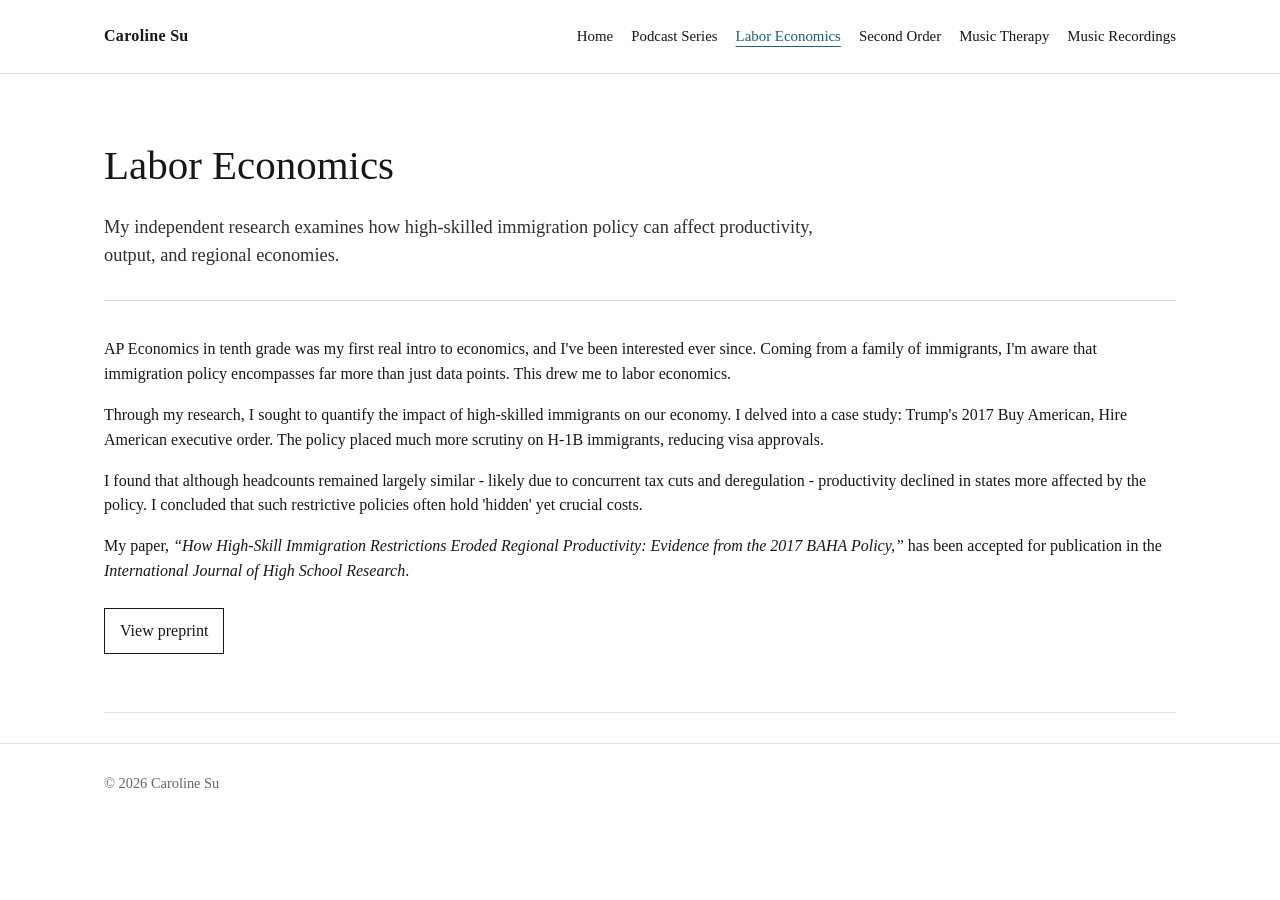
==== labor-economics.html @ 4881d96d "Add files via upload" ====
<!doctype html>
<html lang="en">
<head>
  <meta charset="utf-8">
  <meta name="viewport" content="width=device-width, initial-scale=1">
  <meta name="description" content="Caroline Su — research, journalism, and music.">
  <title>Labor Economics | Caroline Su</title>
  <link rel="stylesheet" href="styles.css">
</head>
<body>
<header class="site-header">
  <nav class="nav" aria-label="Main navigation">
    <a class="brand" href="index.html">Caroline Su</a>
    <button class="nav-toggle" aria-expanded="false" aria-controls="nav-links">Menu</button>
    <ul class="nav-links" id="nav-links">
      <li><a href="index.html">Home</a></li>
      <li><a href="podcast.html">Podcast Series</a></li>
      <li><a href="labor-economics.html" aria-current="page">Labor Economics</a></li>
      <li><a href="second-order.html">Second Order</a></li>
      <li><a href="music-therapy.html">Music Therapy</a></li>
      <li><a href="recordings.html">Music Recordings</a></li>
    </ul>
  </nav>
</header>

<main>

<section class="hero"></div><h1>Labor Economics</h1><p class="lede">My independent research examines how high-skilled immigration policy can affect productivity, output, and regional economies.</p></section>
<section class="section">
<p>AP Economics in tenth grade was my first real intro to economics, and I've been interested ever since. Coming from a family of immigrants, I'm aware that immigration policy encompasses far more than just data points. This drew me to labor economics.</p>
<p>Through my research, I sought to quantify the impact of high-skilled immigrants on our economy. I delved into a case study: Trump's 2017 Buy American, Hire American executive order. The policy placed much more scrutiny on H-1B immigrants, reducing visa approvals.</p>
<p>I found that although headcounts remained largely similar - likely due to concurrent tax cuts and deregulation - productivity declined in states more affected by the policy. I concluded that such restrictive policies often hold 'hidden' yet crucial costs.</p>
<p>My paper, <em>“How High-Skill Immigration Restrictions Eroded Regional Productivity: Evidence from the 2017 BAHA Policy,”</em> has been accepted for publication in the <em>International Journal of High School Research</em>.</p>
<a class="button" href="https://doi.org/10.2139/ssrn.6649558" target="_blank" rel="noopener">View preprint</a>
</section>
</main>
<footer><div class="footer-inner">© <span id="year"></span> Caroline Su</div></footer>
<script src="script.js"></script>
<script>document.getElementById('year').textContent = new Date().getFullYear();</script>
</body>
</html>
---- styles.css ----
:root {
  --ink: #171717;
  --muted: #666;
  --line: #dedede;
  --paper: #fff;
  --soft: #f6f6f3;
  --accent: #1f5f78;
  --max: 1120px;
}

* { box-sizing: border-box; }
html { scroll-behavior: smooth; }
body {
  margin: 0;
  color: var(--ink);
  background: var(--paper);
  font-family: Georgia, "Times New Roman", serif;
  line-height: 1.55;
}
a { color: var(--accent); }
img, video, iframe { max-width: 100%; display: block; }

.site-header {
  position: sticky;
  top: 0;
  z-index: 10;
  background: rgba(255,255,255,.96);
  border-bottom: 1px solid var(--line);
}
.nav {
  max-width: var(--max);
  margin: 0 auto;
  padding: 24px 24px;
  display: flex;
  align-items: center;
  justify-content: space-between;
  gap: 24px;
}
.brand {
  color: var(--ink);
  text-decoration: none;
  font-weight: 700;
  letter-spacing: .02em;
}
.nav-toggle {
  display: none;
  background: none;
  border: 1px solid var(--line);
  padding: 8px 10px;
  font: inherit;
}
.nav-links {
  display: flex;
  flex-wrap: wrap;
  gap: 18px;
  list-style: none;
  padding: 0;
  margin: 0;
}
.nav-links a {
  color: var(--ink);
  text-decoration: none;
  font-size: .93rem;
}
.nav-links a:hover,
.nav-links a[aria-current="page"] { color: var(--accent); text-decoration: underline; text-underline-offset: 5px; }

main { max-width: var(--max); margin: 0 auto; padding: 8px 24px 30px; }
.hero { padding: 48px 0 12px; border-bottom: 1px solid var(--line); }
.eyebrow { text-transform: uppercase; letter-spacing: .12em; font-size: .75rem; color: var(--muted); }
h1, h2, h3 { line-height: 1.15; }
h1 { font-size: clamp(1.8rem, 3.2vw, 3.2rem); margin: 12px 0 24px; font-weight: 500; max-width: 900px; }
h2 { font-size: clamp(1.3rem, 2.4vw, 2rem); margin: 0 0 18px; }
h3 { margin: 0 0 10px; }
.lede { font-size: 1.15rem; max-width: 760px; color: #303030; }
.section { padding: 20px 0 58px; border-bottom: 1px solid var(--line); }
.grid { display: grid; gap: 24px; }
.grid-2 { grid-template-columns: repeat(2, minmax(0,1fr)); }
.grid-3 { grid-template-columns: repeat(3, minmax(0,1fr)); }
.card {
  border: 1px solid var(--line);
  background: var(--paper);
  padding: 26px;
  min-height: 100%;
}
.card:hover { box-shadow: 0 8px 24px rgba(0,0,0,.07); transform: translateY(-2px); transition: .2s ease; }
.card a.stretched { color: inherit; text-decoration: none; }
.card p { color: #454545; }
.meta { color: var(--muted); font-size: .85rem; text-transform: uppercase; letter-spacing: .08em; }
.button {
  display: inline-block;
  border: 1px solid var(--ink);
  color: var(--ink);
  text-decoration: none;
  padding: 10px 15px;
  margin-top: 8px;
}
.button:hover { background: var(--ink); color: white; }
.media-placeholder {
  aspect-ratio: 16/9;
  display: grid;
  place-items: center;
  text-align: center;
  background: var(--soft);
  border: 1px dashed #aaa;
  color: var(--muted);
  padding: 20px;
  margin: 18px 0;
}
.two-column { display: grid; grid-template-columns: 2fr 1fr; gap: 48px; }
.filters { position: sticky; top: 95px; align-self: start; border: 1px solid var(--line); padding: 20px; }
.filters label { display: block; margin: 8px 0; }
.post-list { display: grid; gap: 20px; }
.post { border-top: 1px solid var(--line); padding-top: 22px; }
.recording-thumb { aspect-ratio: 16/10; background: var(--soft); display: grid; place-items: center; border: 1px solid var(--line); color: var(--muted); margin-bottom: 12px; }
footer { border-top: 1px solid var(--line); }
.footer-inner { max-width: var(--max); margin: 0 auto; padding: 28px 24px; color: var(--muted); font-size: .9rem; }

@media (max-width: 850px) {
  .nav { align-items: flex-start; }
  .nav-toggle { display: block; }
  .nav-links { display: none; width: 100%; padding-top: 16px; }
  .nav-links.open { display: grid; }
  .grid-2, .grid-3, .two-column { grid-template-columns: 1fr; }
  .filters { position: static; }
}

/* Make podcast episode blocks smaller */
.post-list .card {
  padding: 14px;
  gap: 14px;
}

.post-list .card h2 {
  font-size: 1.5rem;
  margin-bottom: 8px;
}

.post-list .card p {
  margin: 6px 0;
}

.post-list .media-placeholder {
  min-height: 120px;
  aspect-ratio: auto;
  margin: 0;
  padding: 10px;
}

.post-list {
  gap: 12px;
}
.post-list iframe {
  width: 80%;
  height: 200px;
  border: 0;
}
.post-list .media-placeholder,
.post-list .media-placeholder iframe {
  border: none;
}

.project-subsection {
  margin-top: 16px;
  padding-top: 12px;
  border-top: 1px solid var(--line);
}

.project-subsection h4 {
  font-size: 1.05rem;
  margin: 4px 0 8px;
}

.project-subsection p {
  margin: 0;
}
@media (max-width: 700px) {
  .research-columns {
    grid-template-columns: 1fr;
  }
}
.research-columns {
  display: grid;
  grid-template-columns: 1fr 1fr;
  gap: 22px;
  align-items: stretch;
}

.research-column {
  display: flex;
  flex-direction: column;
  gap: 18px;
}

.research-columns .card {
  padding: 20px 24px;
  min-height: 0;
  height: auto;
}

.research-column:first-child .card {
  flex: 1;
}

.research-columns .card h3 {
  margin: 3px 0 10px;
}

.research-columns .card p {
  margin: 0;
}

/* Tighten spacing between research projects and homepage links */
.research-section {
  padding-bottom: 30px !important;
}

.home-links-section {
  padding-top: 30px !important;
}
.podcast-list .meta {
  display: none;
}

.podcast-list .card p {
  font-size: 1.1rem;
}
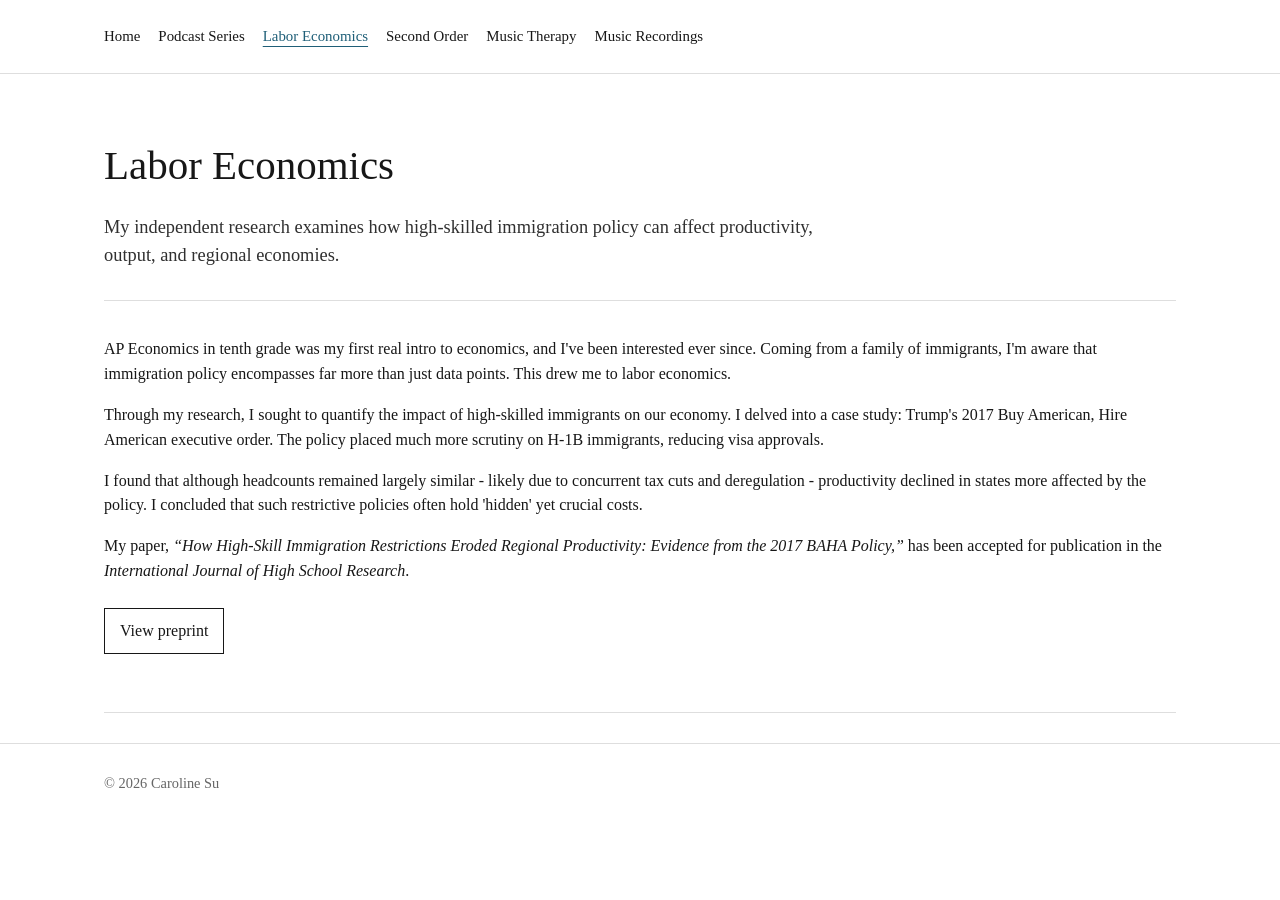
==== commit 26b674dc: "Add files via upload" ====
--- a/labor-economics.html
+++ b/labor-economics.html
@@ -10,7 +10,6 @@
 <body>
 <header class="site-header">
   <nav class="nav" aria-label="Main navigation">
-    <a class="brand" href="index.html">Caroline Su</a>
     <button class="nav-toggle" aria-expanded="false" aria-controls="nav-links">Menu</button>
     <ul class="nav-links" id="nav-links">
       <li><a href="index.html">Home</a></li>
--- a/styles.css
+++ b/styles.css
@@ -224,4 +224,22 @@
 
 .podcast-list .card p {
   font-size: 1.1rem;
+}
+.research-columns .card {
+  border: none;
+  padding: 0;
+  background: transparent;
+  box-shadow: none;
+}
+.research-columns .card:hover {
+  box-shadow: none;
+  transform: none;
+}
+.podcast-list .card:hover {
+  box-shadow: none;
+  transform: none;
+}
+.home-links-section .card:hover {
+  box-shadow: none;
+  transform: none;
 }
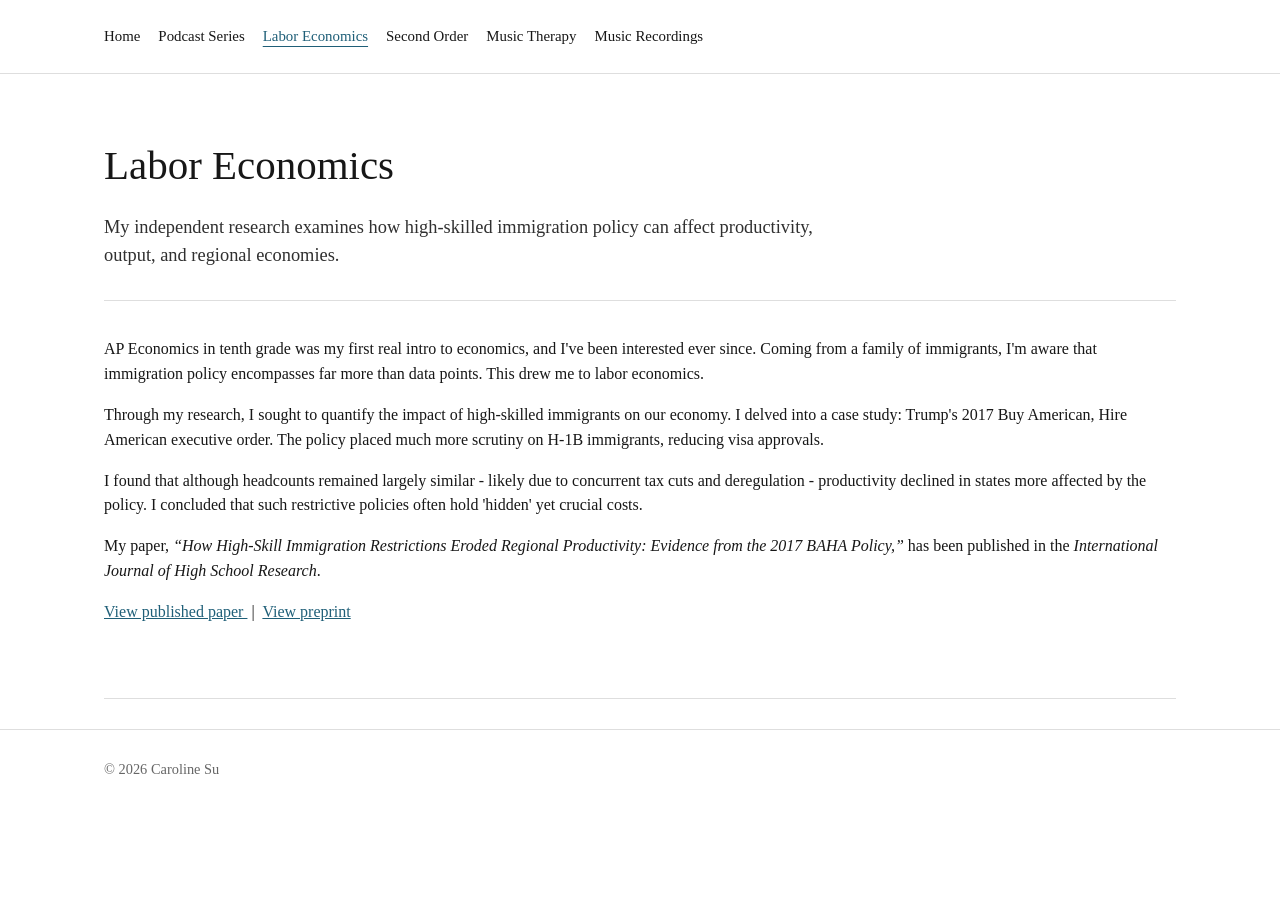
==== commit 4266502b: "Add files via upload" ====
--- a/labor-economics.html
+++ b/labor-economics.html
@@ -26,11 +26,27 @@
 
 <section class="hero"></div><h1>Labor Economics</h1><p class="lede">My independent research examines how high-skilled immigration policy can affect productivity, output, and regional economies.</p></section>
 <section class="section">
-<p>AP Economics in tenth grade was my first real intro to economics, and I've been interested ever since. Coming from a family of immigrants, I'm aware that immigration policy encompasses far more than just data points. This drew me to labor economics.</p>
+<p>AP Economics in tenth grade was my first real intro to economics, and I've been interested ever since. Coming from a family of immigrants, I'm aware that immigration policy encompasses far more than data points. This drew me to labor economics.</p>
 <p>Through my research, I sought to quantify the impact of high-skilled immigrants on our economy. I delved into a case study: Trump's 2017 Buy American, Hire American executive order. The policy placed much more scrutiny on H-1B immigrants, reducing visa approvals.</p>
 <p>I found that although headcounts remained largely similar - likely due to concurrent tax cuts and deregulation - productivity declined in states more affected by the policy. I concluded that such restrictive policies often hold 'hidden' yet crucial costs.</p>
-<p>My paper, <em>“How High-Skill Immigration Restrictions Eroded Regional Productivity: Evidence from the 2017 BAHA Policy,”</em> has been accepted for publication in the <em>International Journal of High School Research</em>.</p>
-<a class="button" href="https://doi.org/10.2139/ssrn.6649558" target="_blank" rel="noopener">View preprint</a>
+<p>My paper, <em>“How High-Skill Immigration Restrictions Eroded Regional Productivity: Evidence from the 2017 BAHA Policy,”</em> has been published in the <em>International Journal of High School Research</em>.</p>
+<p>
+  <a
+    href="https://terra-docs.s3.us-east-2.amazonaws.com/IJHSR/Articles/volume8-issue18/IJHSR_2026_818_9.pdf"
+    target="_blank"
+    rel="noopener">
+    View published paper
+  </a>
+
+  &nbsp;|&nbsp;
+
+  <a
+    href="https://doi.org/10.2139/ssrn.6649558"
+    target="_blank"
+    rel="noopener">
+    View preprint
+  </a>
+</p>
 </section>
 </main>
 <footer><div class="footer-inner">© <span id="year"></span> Caroline Su</div></footer>
--- a/styles.css
+++ b/styles.css
@@ -242,4 +242,37 @@
 .home-links-section .card:hover {
   box-shadow: none;
   transform: none;
+}
+.pdf-container {
+  margin-top: 24px;
+  width: 100%;
+}
+
+.pdf-container iframe {
+  width: 100%;
+  height: 800px;
+  border: 1px solid var(--line);
+}
+.notion-embed {
+  margin-top: 24px;
+}
+
+.notion-embed iframe {
+  width: 100%;
+  height: 700px;
+  border: none;
+}
+.recording-thumb {
+  padding: 0;
+  border: none;
+  background: none;
+}
+
+.recording-thumb iframe {
+  width: 100%;
+  height: 220px;
+  border: none;
+}
+.home-links-section {
+  padding-bottom: 8px !important;
 }
